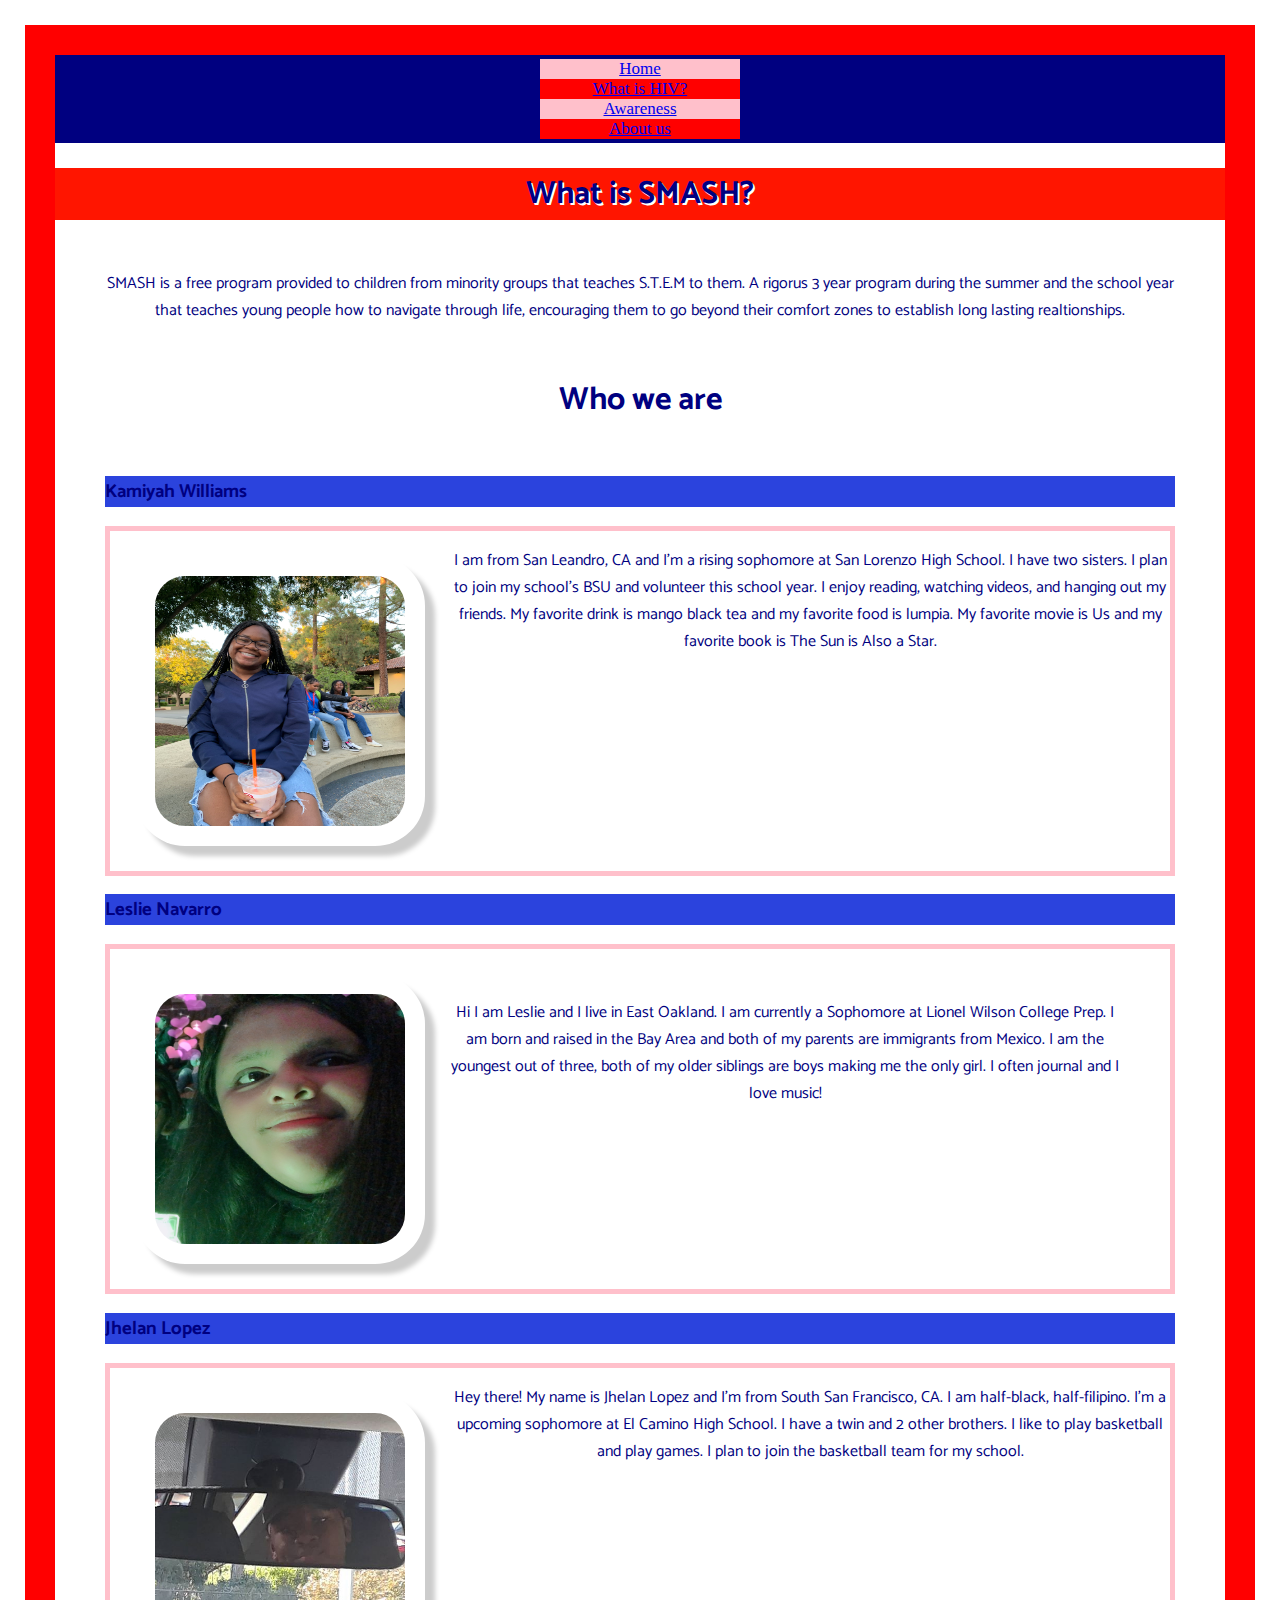
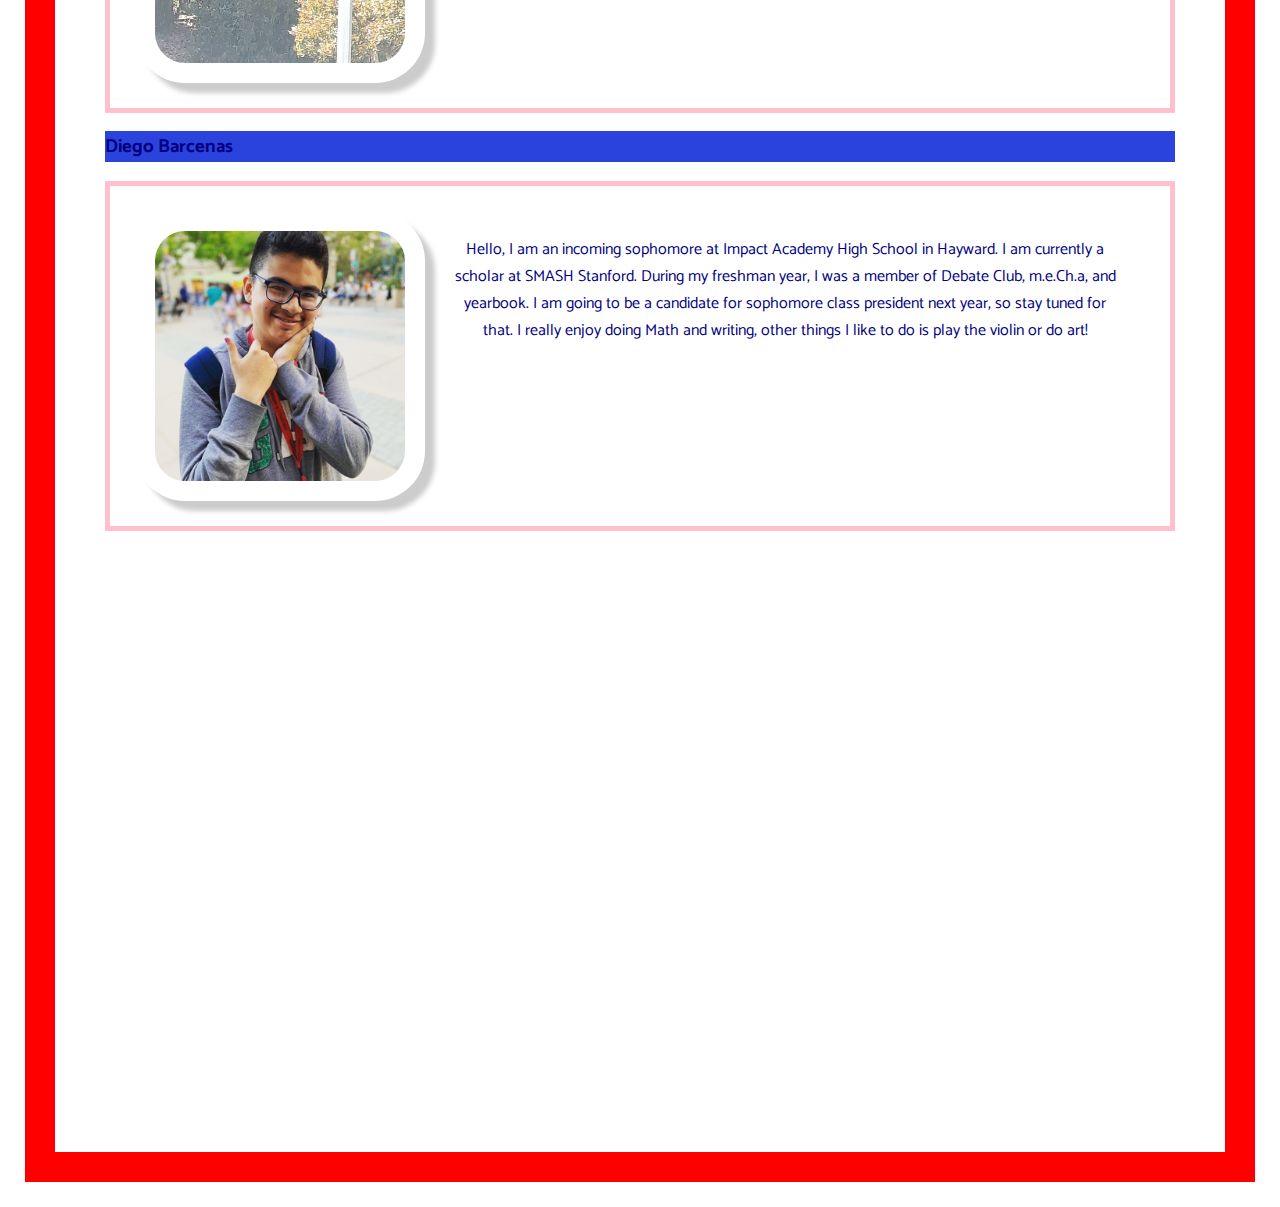
==== about-us.html @ f83a627a "update" ====
<!DOCTYPE html>
<html>
<head>
	<title>
		About Us! </title>
		 <link rel="stylesheet" type="text/css"
	  		  href="./styles/about-us.css">
<div id="hole-page">
		<nav>
			<div id="help1">
			<a href="index.html">Home</a>
		</div>
		<div id="help2">
	   		<a href="whatishiv.html">What is HIV?</a>
	   	</div>
	   	<div id="help3">
	   		<a href="awareness.html">Awareness</a>
</div>
<div id="help4">
	   		<a href="about-us.html">About us</a>
	   	</div>
	   	</nav>
			<link href="https://fonts.googleapis.com/css?family=Catamaran&display=swap" rel="stylesheet">
		<style type="text/css">
			
		</style>

	
</head>
<body>
	<div id="yeah">
		<div id="people">
	<h1>What is SMASH?</h1>
	</div>
	<div id="sohcahtoa">
	<p class="funnybone">SMASH is a free program provided to children from minority groups that teaches S.T.E.M to them. A rigorus 3 year program during the summer and the school year that teaches young people how to navigate through life, encouraging them to go beyond their comfort zones to establish long lasting realtionships.</p>

</div>
	<h1>Who we are</h1>
</div>
<div id="names">
<h3> Kamiyah Williams </h3>
<div id="funnybone">
	<img id="funnyboneimage" src="images/Kamiyah.jpg" alt="Kamiyah" style="width: 250px; height: 250px">
<p class=".funnybone"> I am from San Leandro, CA and I'm a rising sophomore at San Lorenzo High School. I have two sisters. I plan to join my school's BSU and volunteer this school year. I enjoy reading, watching videos, and hanging out my friends. My favorite drink is mango black tea and my favorite food is lumpia. My favorite movie is Us and my favorite book is The Sun is Also a Star.</p>
</div>

	<h3>Leslie Navarro</h3>
	<div id="leslie">
	<img id="leslieimage" src="./images/Leslie.jpg" alt="Leslie" style="width: 250px;height:250px">
	<p class="leslie">Hi I am Leslie and I live in East Oakland. I am currently a Sophomore at Lionel Wilson College Prep. I am born and raised in the Bay Area and both of my parents are immigrants from Mexico. I am the youngest out of three, both of my older siblings are boys making me the only girl. I often journal and I love music!</p>
</div>
		<h3>Jhelan Lopez</h3>
		<div id="ire">
		<img id="ireimage" src="./images/white.jpg" alt="Jhelanl222" style="width: 250px;height:250px">
		
		<p class=".ire">Hey there! My name is Jhelan Lopez and I'm from South San Francisco, CA. I am half-black, half-filipino. I'm a upcoming sophomore at El Camino High School. I have a twin and 2 other brothers. I like to play basketball and play games. I plan to join the basketball team for my school. </p>
	</div>
			<h3>Diego Barcenas</h3>
			<div id="grenade">
				   		<img id ="grenadeimage" src="images/me.png" alt="Diego" style="width: 250px;height:250px" class="center">

			<p class="grenade">Hello, I am an incoming sophomore at Impact Academy High School in Hayward. I am currently a scholar at SMASH Stanford. During my freshman year, I was a member of Debate Club, m.e.Ch.a, and yearbook. I am going to be a candidate for sophomore class president next year, so stay tuned for that. I really enjoy doing Math and writing, other things I like to do is play the violin or do art!</p>
		</div>
		</div>
		<iframe class="brandon" src="https://docs.google.com/forms/d/e/1FAIpQLSdzxBAdMBopvgsOnb1ACAynb74F0HXCpAOvaCiNZSxw1uJT6w/viewform?embedded=true" width="640" height="567" frameborder="0" marginheight="0" marginwidth="0">Loading…</iframe>
	</div>

</body>
</html>
---- styles/about-us.css ----
h1 {
				color: navy;
				text-align: center;
				margin: 25px;
			}
			body {
				margin:25px;
			}
			#yeah {
text-align: center;
font-family: 'Catamaran', sans-serif;
}
#names {
	margin: 50px;
	font-family: 'Catamaran', sans-serif;
}

h3 {	
background: rgb(43,67,221);
font-family: 'Catamaran', sans-serif;
}
p {
	font-family: 'Catamaran', sans-serif;
	background: white;
	text-align: center;
}
.center {
	  display: block;
  margin-left: auto;
  margin-right: auto;
  width: 50%;

}
#grenade {
text-align: center;
}

#people{
	background:rgb(255, 21, 0);
}

body {
	background:;
	color: navy;
}

#sohcahtoa {

}

img{
  border-radius: 50px;
  background-position: left top;
  background-repeat: repeat;
  padding: 20px; 
  width: 200px;
  height: 150px;
  box-shadow: 1px 1px 1px #ccc;
  -moz-box-shadow: 10px 10px 5px #ccc;
			-webkit-box-shadow: 10px 10px 5px #ccc;
			-khtml-box-shadow: 10px 10px 5px #ccc;  
		}


#help1 {
  margin: 0;
  padding: 0;
  width: 200px;
  background-color:pink;
  margin-left:auto; 
  margin-right:auto;
  text-align: center;
}
#help2 {
  margin: 0;
  padding: 0;
  width: 200px;
  background-color:red;
    margin-left:auto; 
  margin-right:auto;
   text-align: center;
}
#help3 {
  margin: 0;
  padding: 0;
  width: 200px;
  background-color:pink;
    margin-left:auto; 
  margin-right:auto;
   text-align: center;
}
#help4 {
  margin: 0;
  padding: 0;
  width: 200px;
  background-color:red;
    margin-left:auto; 
  margin-right:auto;
   text-align: center;

}

nav {
     background-color: #333;
  overflow: hidden;
  float: middle;
  color: pink;
  text-align: center;
  padding: 4px 4px;
  text-decoration: none;
  font-size: 17px;
  background-color: pink;
  color: black;
  background-color: navy;
  color: white;
    
}

#grenade {
	overflow: auto;
	border: solid 5px pink;
	background: white;
}
#funnybone {
	overflow: auto;
	border: solid 5px pink;
	background:white;
}
#leslie {
	overflow:auto;
	border: solid 5px pink;
	background: white;
 } 
 
 #ire {
 	overflow: auto;
 	border: solid 5px pink;	
 	background: white;
 }
 .leslie {
 	margin:25px;
 	padding: 25px;
 }

.funnybone {
	margin:25px;
	padding:25px;
}

.grenade {
	margin:25px;
	padding: 25px;


}
.ire {
	margin: 25px;
	padding: 25px;
}
#grenadeimage {
	float: left;
	margin: 25px;
	width: 25px;
}

#leslieimage {
	float: left;
	margin:25px;
	width:25px;


}
#funnyboneimage {
	float: left;
	margin:25px;
	width: 25px
}
#ireimage {
	float: left;
	margin: 25px;
	width: 25px;
}

#hole-page {
overflow: auto;
border: solid red 30px;
background: white;
}

h1 {
text-shadow: 2px 2px white;
}
@media screen and (max-width: 600px) {
  .topnav a {
    float: none;
    width: 100%;
  }
}

.brandon {
  float: center;
  margin: left;
  margin: right;
}
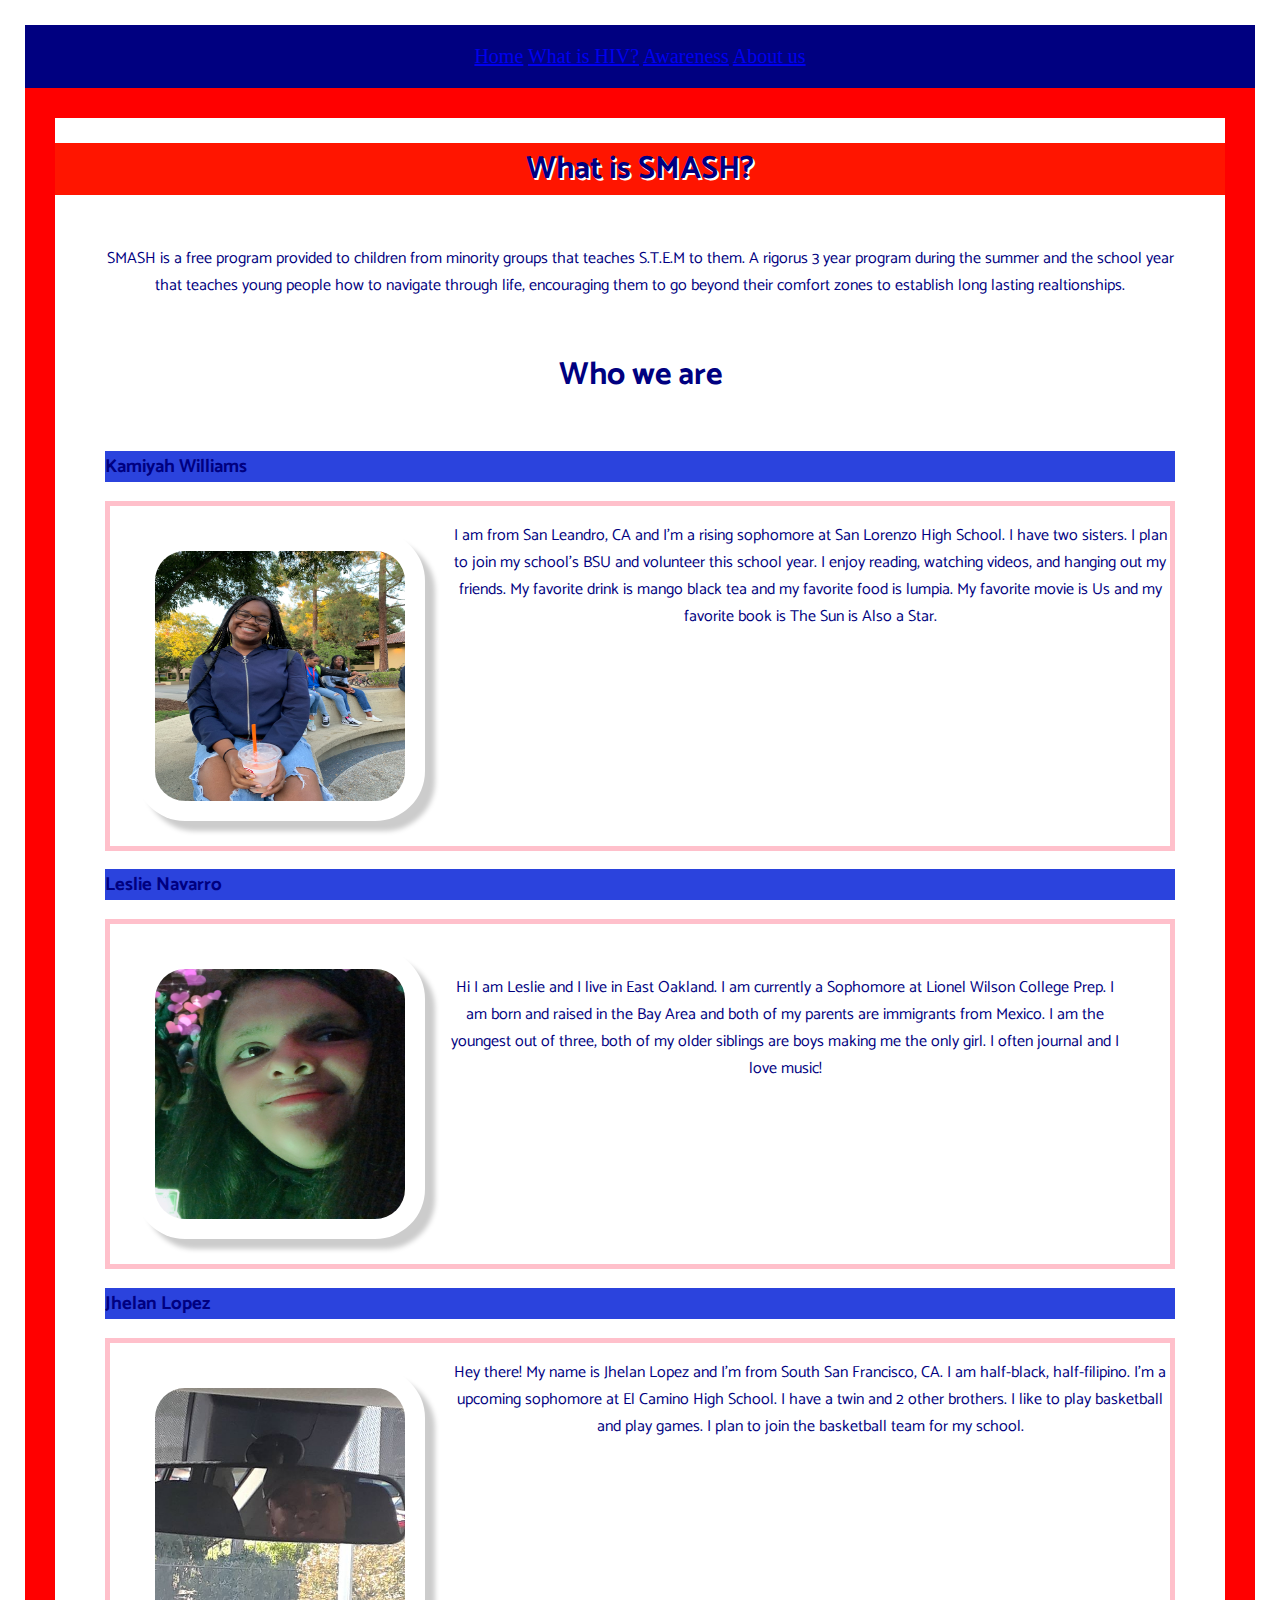
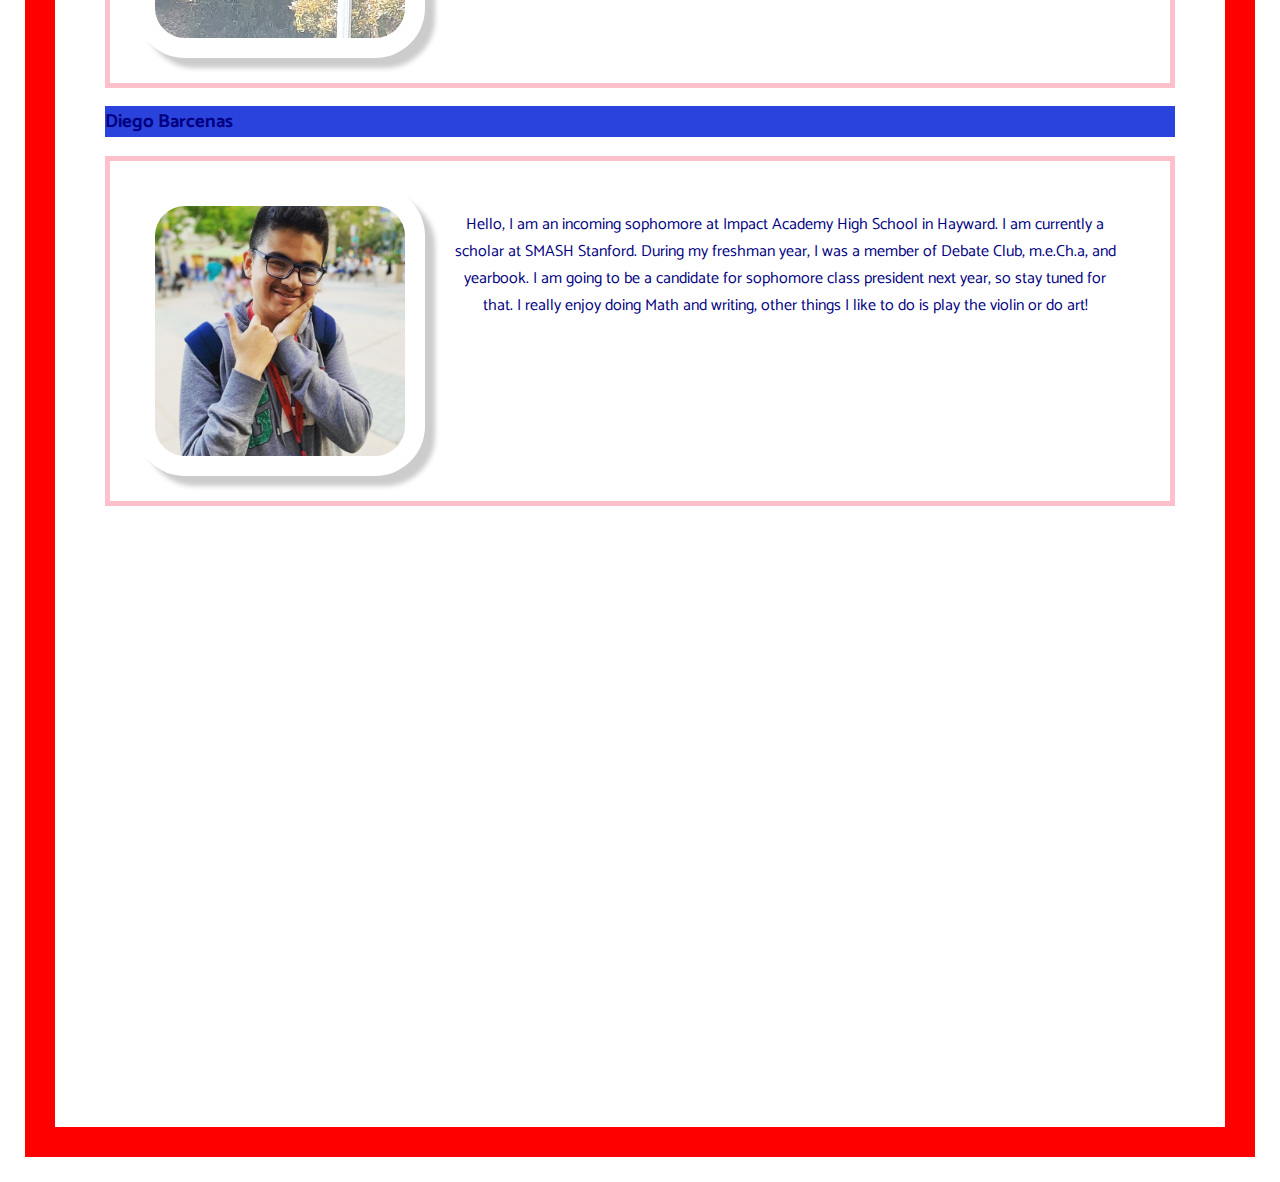
==== commit 6f685613: "hi" ====
--- a/about-us.html
+++ b/about-us.html
@@ -5,28 +5,25 @@
 		About Us! </title>
 		 <link rel="stylesheet" type="text/css"
 	  		  href="./styles/about-us.css">
-<div id="hole-page">
+
 		<nav>
-			<div id="help1">
+			
 			<a href="index.html">Home</a>
-		</div>
-		<div id="help2">
+	
+		
 	   		<a href="whatishiv.html">What is HIV?</a>
-	   	</div>
-	   	<div id="help3">
+	   	
+	   
 	   		<a href="awareness.html">Awareness</a>
-</div>
-<div id="help4">
+
 	   		<a href="about-us.html">About us</a>
-	   	</div>
+	   	
 	   	</nav>
 			<link href="https://fonts.googleapis.com/css?family=Catamaran&display=swap" rel="stylesheet">
-		<style type="text/css">
-			
-		</style>
 
 	
 </head>
+<div id="hole-page">
 <body>
 	<div id="yeah">
 		<div id="people">
--- a/styles/about-us.css
+++ b/styles/about-us.css
@@ -190,16 +190,84 @@
 h1 {
 text-shadow: 2px 2px white;
 }
-@media screen and (max-width: 600px) {
-  .topnav a {
-    float: none;
-    width: 100%;
-  }
-}
 
 .brandon {
   float: center;
   margin: left;
   margin: right;
 }
-
+@media only screen and 
+(max-width:600px) {
+  #img-float {
+    float: left;
+    margin: 30px;
+    width:300px;
+  }
+  nav {
+  text-align: center;
+  padding: 10px 10px;
+  text-decoration: none;
+  font-size: 40px;
+  }
+
+#div-float {
+overflow: auto;
+
+ overflow: hidden;
+  float: middle;
+  text-align: center;
+  padding: 5px 5px;
+  text-decoration: none;
+  font-size: 20px;
+}
+}
+
+
+/*Mobile rule portrait mode*/
+@media only screen
+and (max-width: 320px) {
+
+body {
+margin: 30px;
+ 
+}
+nav {
+  overflow: hidden;
+  float: middle;
+  text-align: center;
+  padding: 5px 5px;
+  text-decoration: none;
+  font-size: 20px;
+ 
+}
+
+}
+/*Mobile in lanscape mode*/
+@media only screen
+and (min-width: 321px)
+and (max-width: 480px) {
+
+}
+/*Tablets*/
+@media only screen
+and (min-width: 768px)
+and (max-width: 1024px){
+nav {
+  text-align: center;
+  padding: 30px 30px;
+  text-decoration: none;
+  font-size: 30px;
+}
+}
+/*Desktops and latop computers*/
+@media only screen
+and (min-width: 1224px){
+  nav {
+ text-align: center;
+  padding: 20px 20px;
+  text-decoration: none;
+  font-size: 20px;
+}
+}
+
+
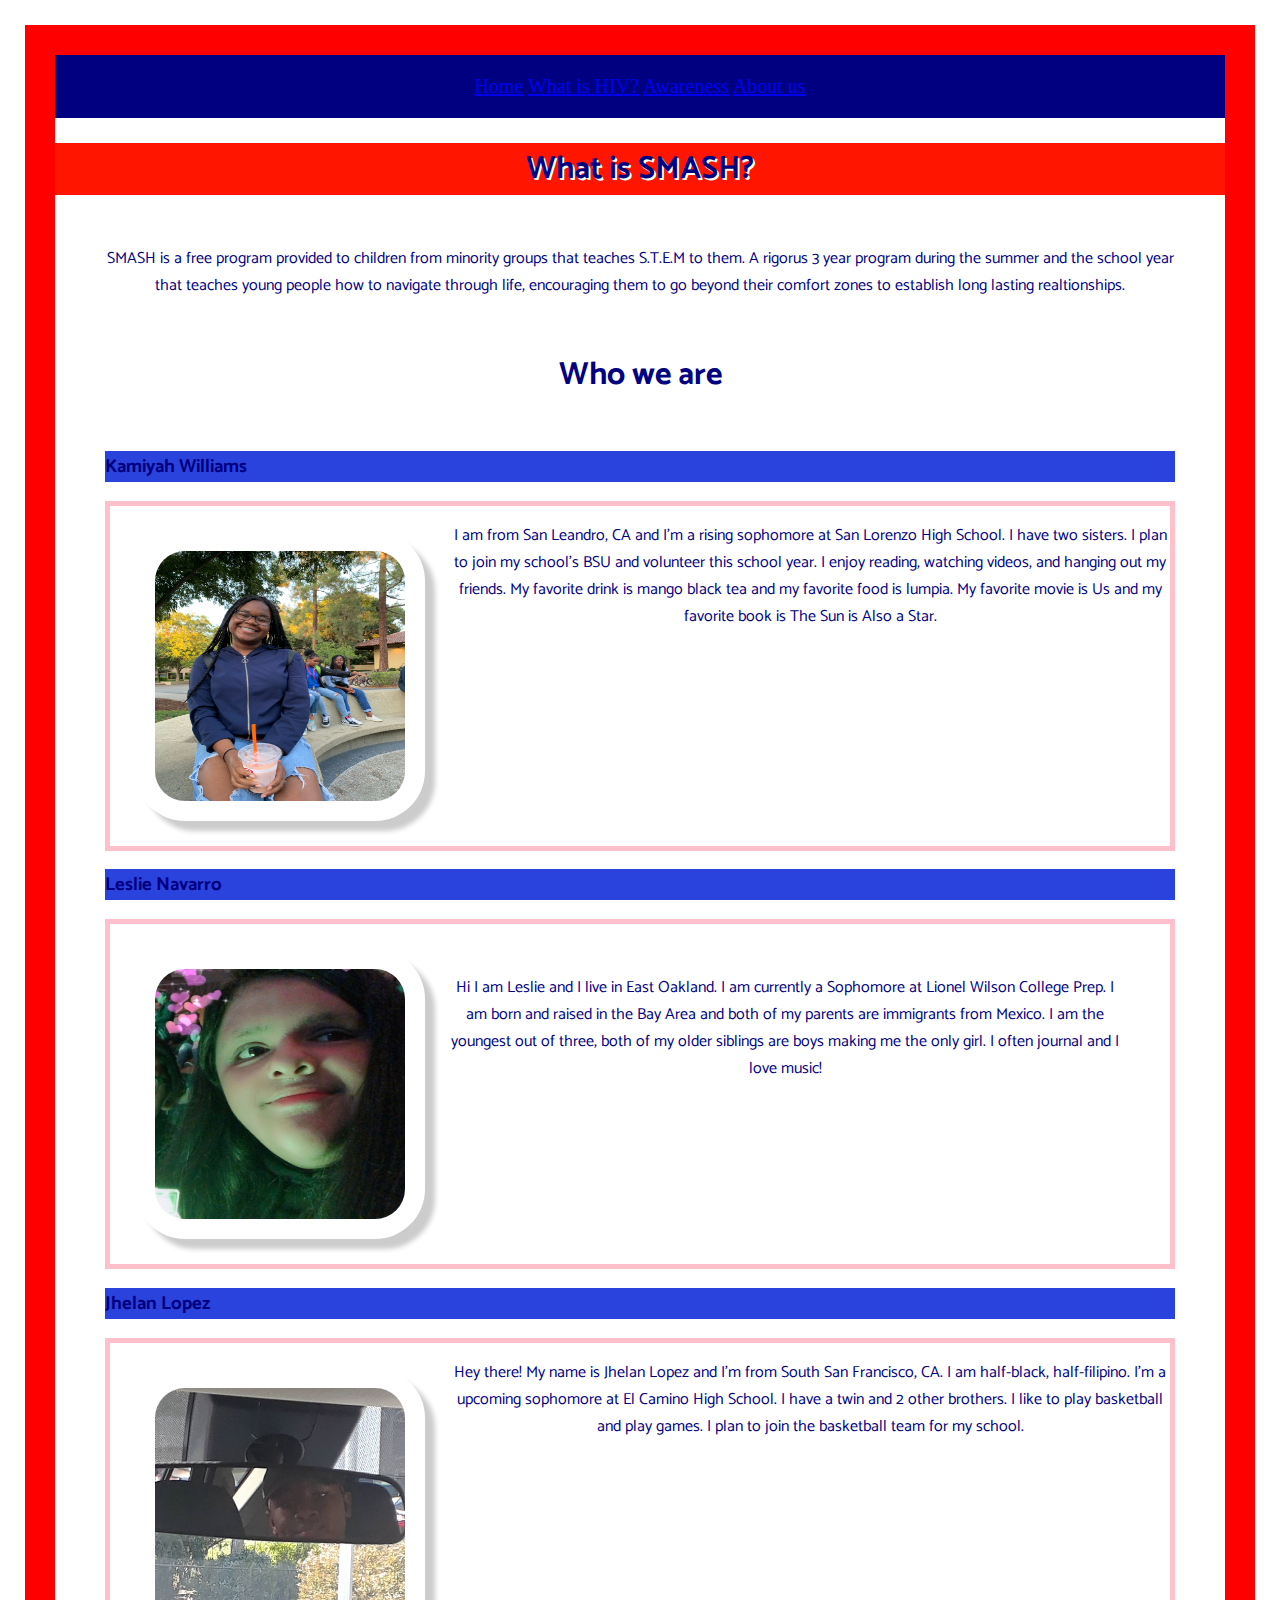
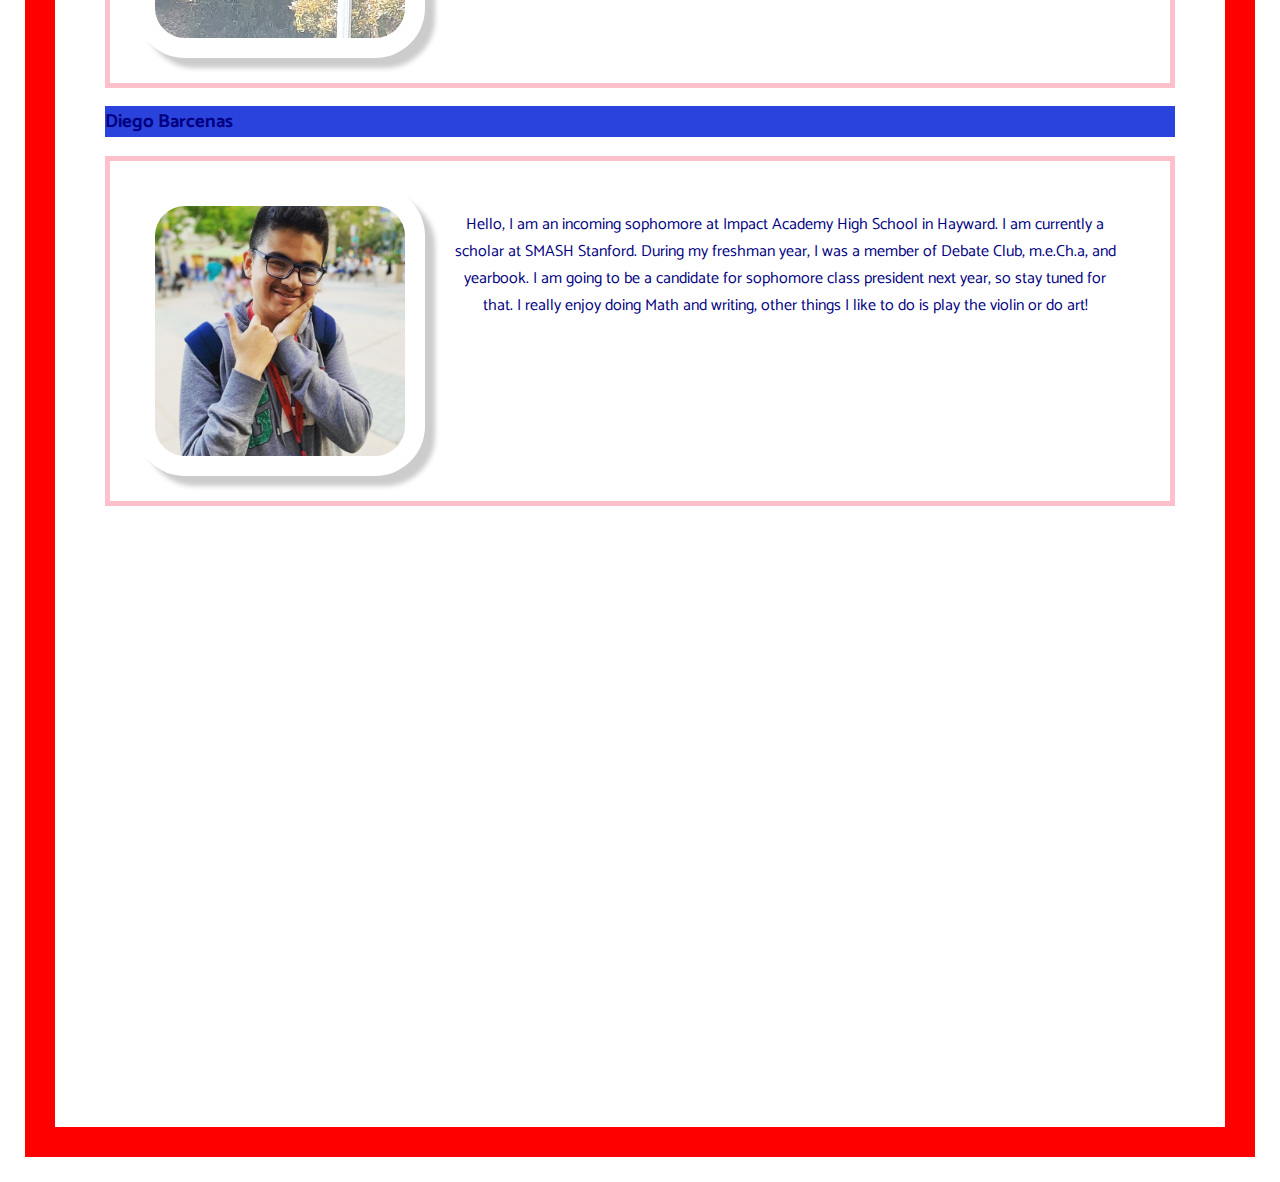
==== commit 39cd2a2e: "hi" ====
--- a/about-us.html
+++ b/about-us.html
@@ -6,7 +6,13 @@
 		 <link rel="stylesheet" type="text/css"
 	  		  href="./styles/about-us.css">
 
-		<nav>
+		
+			<link href="https://fonts.googleapis.com/css?family=Catamaran&display=swap" rel="stylesheet">
+
+	
+</head>
+<div id="hole-page">
+	<nav>
 			
 			<a href="index.html">Home</a>
 	
@@ -19,11 +25,6 @@
 	   		<a href="about-us.html">About us</a>
 	   	
 	   	</nav>
-			<link href="https://fonts.googleapis.com/css?family=Catamaran&display=swap" rel="stylesheet">
-
-	
-</head>
-<div id="hole-page">
 <body>
 	<div id="yeah">
 		<div id="people">
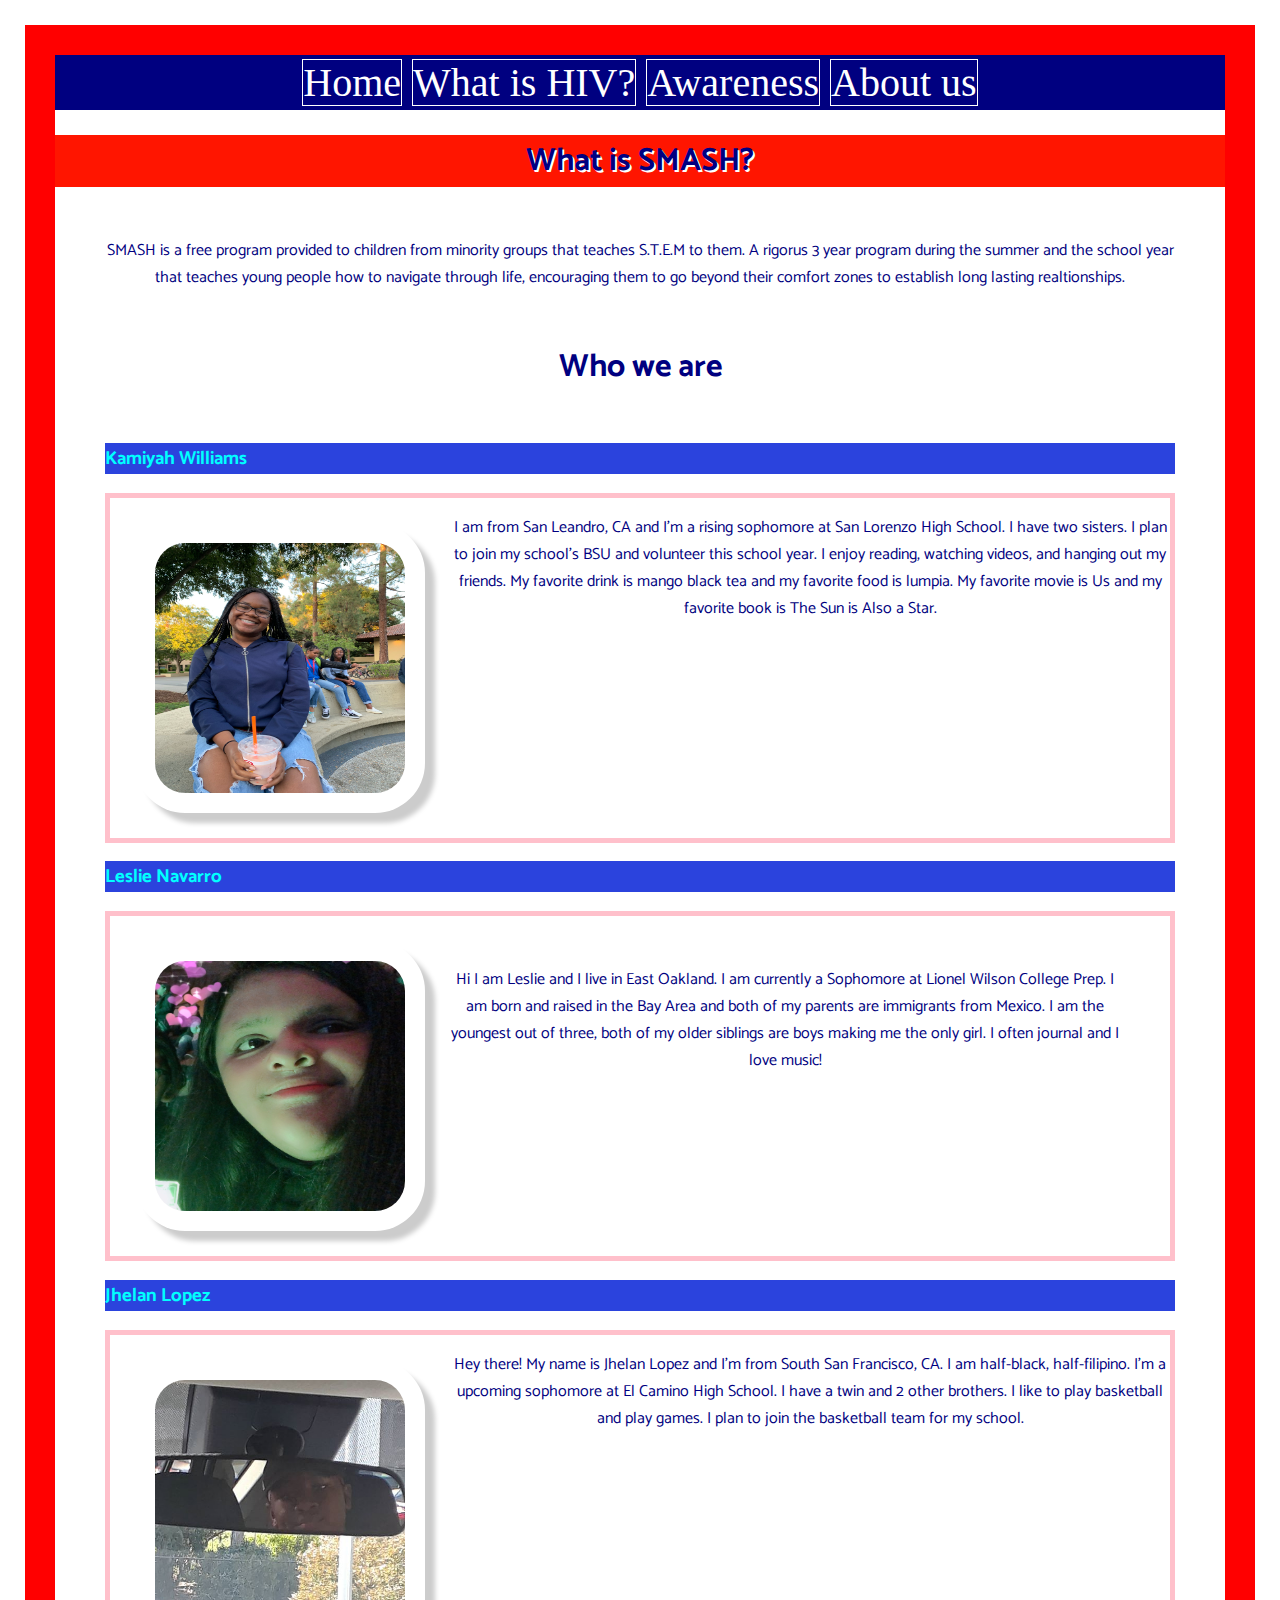
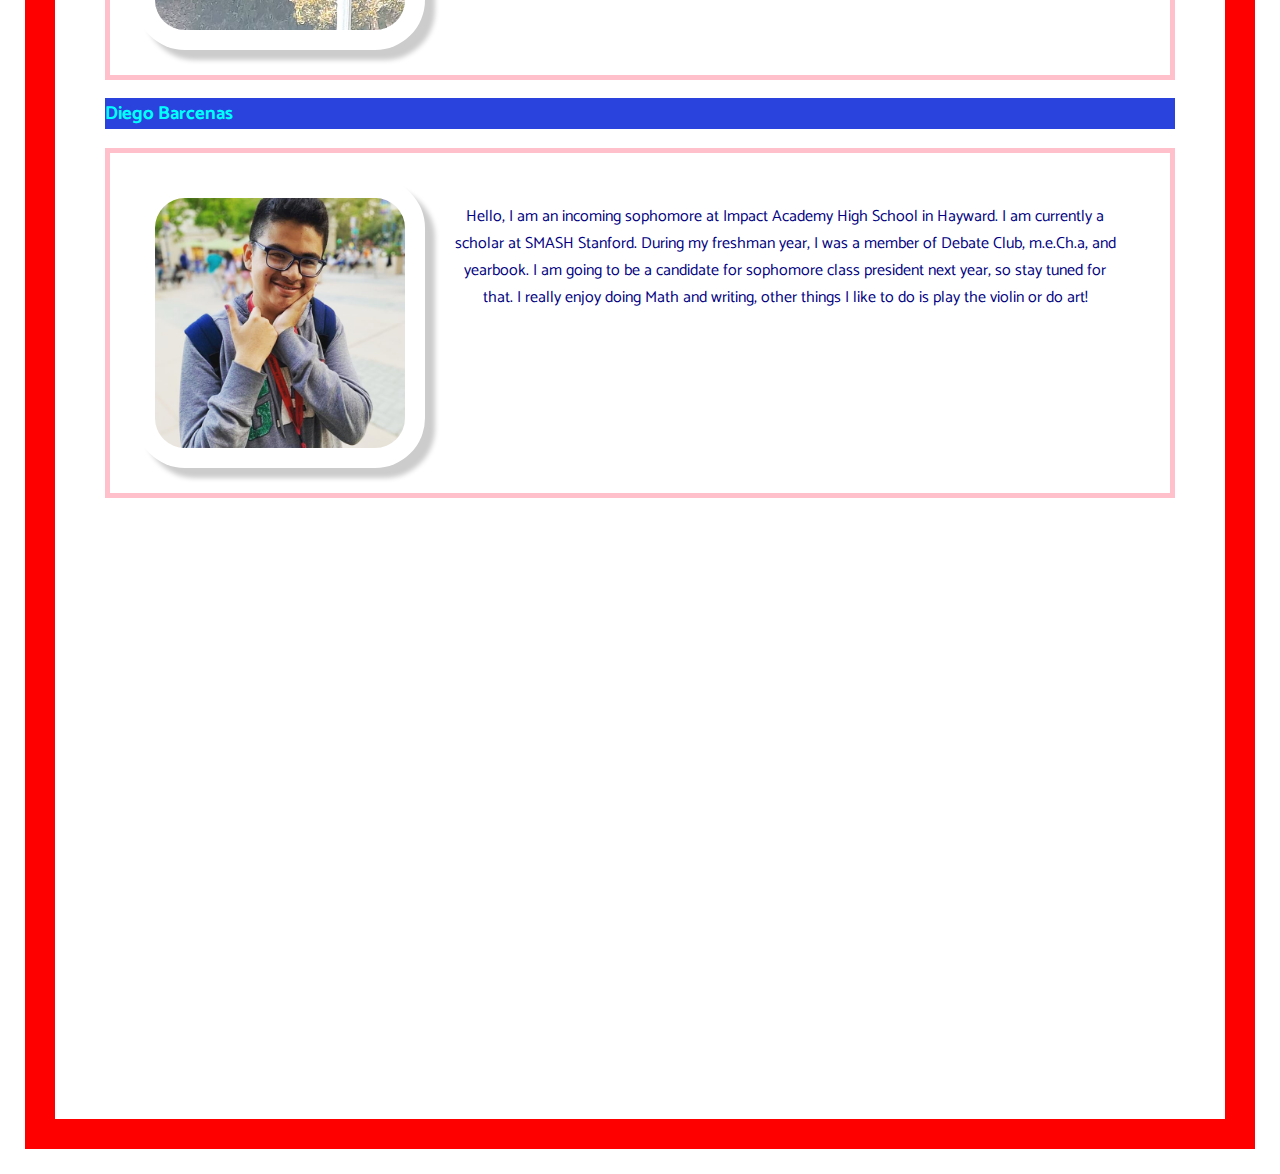
==== commit 30e53ca5: "major update" ====
--- a/about-us.html
+++ b/about-us.html
@@ -5,6 +5,8 @@
 		About Us! </title>
 		 <link rel="stylesheet" type="text/css"
 	  		  href="./styles/about-us.css">
+	  		  <link rel="stylesheet" type="text/css"
+	  		  href="./styles/media.css">
 
 		
 			<link href="https://fonts.googleapis.com/css?family=Catamaran&display=swap" rel="stylesheet">
--- a/styles/about-us.css
+++ b/styles/about-us.css
@@ -18,6 +18,7 @@
 h3 {	
 background: rgb(43,67,221);
 font-family: 'Catamaran', sans-serif;
+color: cyan;
 }
 p {
 	font-family: 'Catamaran', sans-serif;
@@ -205,7 +206,7 @@
   }
   nav {
   text-align: center;
-  padding: 10px 10px;
+  padding: 5px 5px;
   text-decoration: none;
   font-size: 40px;
   }
@@ -226,21 +227,25 @@
 /*Mobile rule portrait mode*/
 @media only screen
 and (max-width: 320px) {
-
+nav {
+     background-color: #333;
+  overflow: hidden;
+  float: middle;
+  color: pink;
+  text-align: center;
+  padding: 5px 5px;
+  text-decoration: none;
+  font-size: 50px;
+  background-color: pink;
+  color: black;
+  background-color: navy;
+  color: white;
+    
+}
 body {
 margin: 30px;
  
 }
-nav {
-  overflow: hidden;
-  float: middle;
-  text-align: center;
-  padding: 5px 5px;
-  text-decoration: none;
-  font-size: 20px;
- 
-}
-
 }
 /*Mobile in lanscape mode*/
 @media only screen
@@ -253,11 +258,21 @@
 and (min-width: 768px)
 and (max-width: 1024px){
 nav {
-  text-align: center;
-  padding: 30px 30px;
-  text-decoration: none;
-  font-size: 30px;
-}
+     background-color: #333;
+  overflow: hidden;
+  float: middle;
+  color: pink;
+  text-align: center;
+  padding: 4px 4px;
+  text-decoration: none;
+  font-size: 50px;
+  background-color: pink;
+  color: black;
+  background-color: navy;
+  color: white;
+    
+}
+
 }
 /*Desktops and latop computers*/
 @media only screen
@@ -270,4 +285,38 @@
 }
 }
 
-
+a:hover {
+  background-color: purple;
+  color: white;
+  padding: 20px;
+  border: white 5px solid;
+}
+
+  a {
+    background: navy;
+ text-decoration: none;
+    color: white;
+    border: white 1px solid;
+  }
+
+  
+@media only screen
+and (min-width: 600px) {
+nav {
+     background-color: #333;
+  overflow: hidden;
+  float: middle;
+  color: pink;
+  text-align: center;
+  padding: 4px 4px;
+  text-decoration: none;
+  font-size: 40px;
+  background-color: pink;
+  color: black;
+  background-color: navy;
+  color: white;
+    
+}
+}
+
+
--- a/styles/media.css
+++ b/styles/media.css
@@ -0,0 +1,94 @@
+/*Mobile rule portrait mode*/
+@media only screen
+and (max-width: 320px) {
+nav {
+     background-color: #333;
+  overflow: hidden;
+  float: middle;
+  color: pink;
+  text-align: center;
+  padding: 5px 5px;
+  text-decoration: none;
+  font-size: 50px;
+  background-color: pink;
+  color: black;
+  background-color: navy;
+  color: white;
+    
+}
+body {
+margin: 30px;
+ 
+}
+}
+/*Mobile in lanscape mode*/
+@media only screen
+and (min-width: 321px)
+and (max-width: 480px) {
+
+}
+/*Tablets*/
+@media only screen
+and (min-width: 768px)
+and (max-width: 1024px){
+nav {
+     background-color: #333;
+  overflow: hidden;
+  float: middle;
+  color: pink;
+  text-align: center;
+  padding: 4px 4px;
+  text-decoration: none;
+  font-size: 50px;
+  background-color: pink;
+  color: black;
+  background-color: navy;
+  color: white;
+    
+}
+
+}
+/*Desktops and latop computers*/
+@media only screen
+and (min-width: 1224px){
+  nav {
+ text-align: center;
+  padding: 20px 20px;
+  text-decoration: none;
+  font-size: 20px;
+}
+}
+
+a:hover {
+  background-color: purple;
+  color: white;
+  padding: 20px;
+  border: white 5px solid;
+}
+
+  a {
+    background: navy;
+ text-decoration: none;
+    color: white;
+    border: white 1px solid;
+  }
+
+  
+@media only screen
+and (min-width: 600px) {
+nav {
+     background-color: #333;
+  overflow: hidden;
+  float: middle;
+  color: pink;
+  text-align: center;
+  padding: 4px 4px;
+  text-decoration: none;
+  font-size: 40px;
+  background-color: pink;
+  color: black;
+  background-color: navy;
+  color: white;
+    
+}
+}
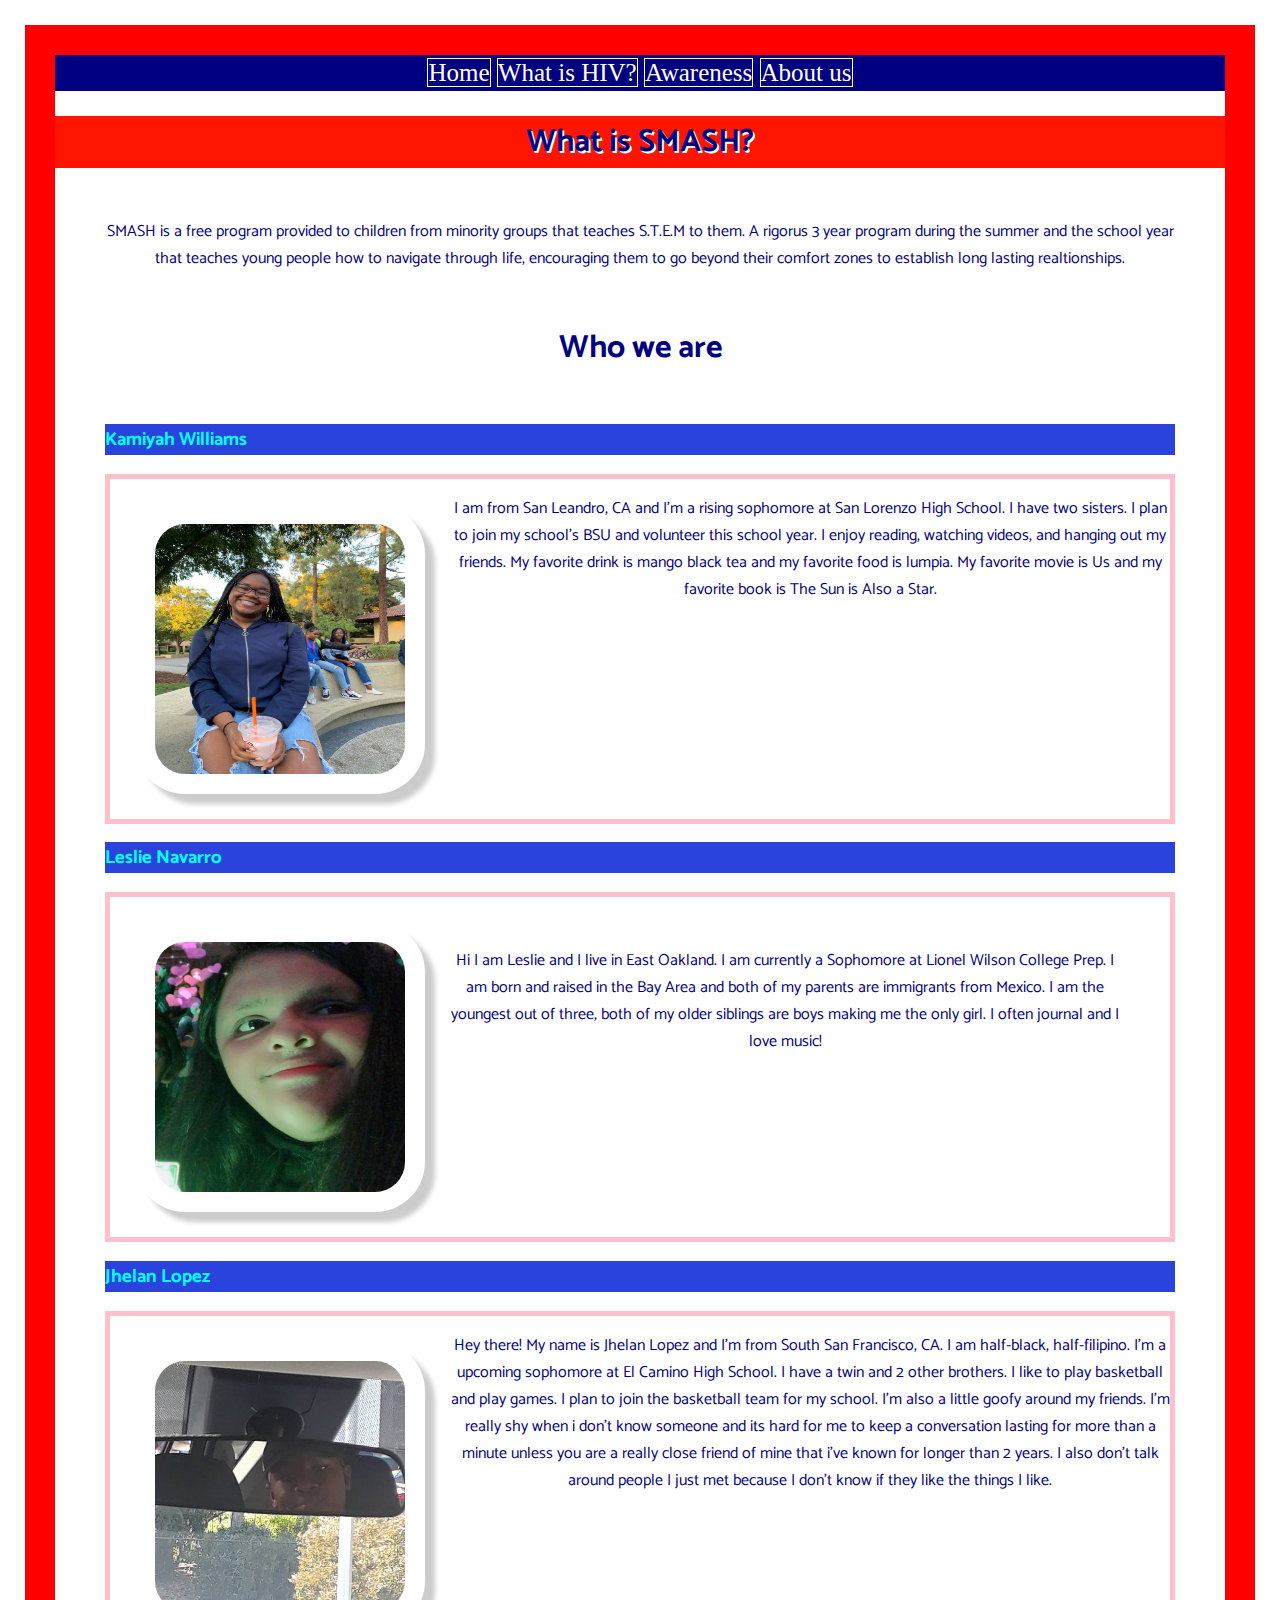
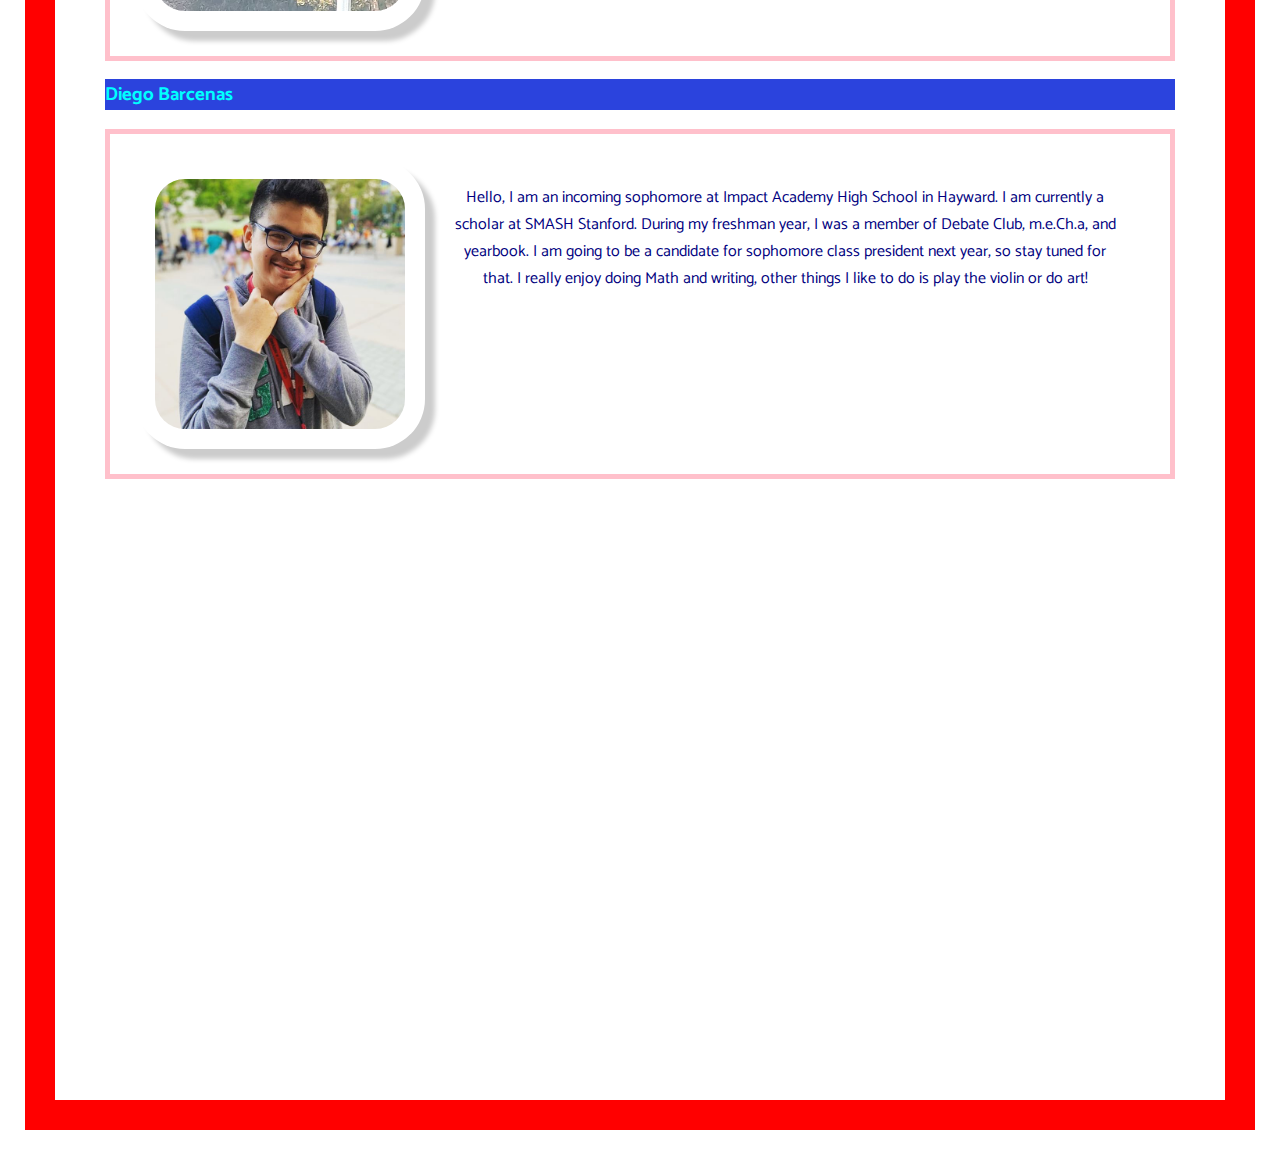
==== commit dd667e8c: "Update about-us.html" ====
--- a/about-us.html
+++ b/about-us.html
@@ -52,9 +52,9 @@
 </div>
 		<h3>Jhelan Lopez</h3>
 		<div id="ire">
-		<img id="ireimage" src="./images/white.jpg" alt="Jhelanl222" style="width: 250px;height:250px">
+		<img id="ireimage" src="./images/white.jpg" alt="Jhelanl2222" style="width: 250px;height:250px">
 		
-		<p class=".ire">Hey there! My name is Jhelan Lopez and I'm from South San Francisco, CA. I am half-black, half-filipino. I'm a upcoming sophomore at El Camino High School. I have a twin and 2 other brothers. I like to play basketball and play games. I plan to join the basketball team for my school. </p>
+		<p class=".ire">Hey there! My name is Jhelan Lopez and I'm from South San Francisco, CA. I am half-black, half-filipino. I'm a upcoming sophomore at El Camino High School. I have a twin and 2 other brothers. I like to play basketball and play games. I plan to join the basketball team for my school. I'm also a little goofy around my friends. I'm really shy when i don't know someone and its hard for me to keep a conversation lasting for more than a minute unless you are a really close friend of mine that i've known for longer than 2 years. I also don't talk around people I just met because I don't know if they like the things I like.  </p>
 	</div>
 			<h3>Diego Barcenas</h3>
 			<div id="grenade">
--- a/styles/about-us.css
+++ b/styles/about-us.css
@@ -109,7 +109,7 @@
   text-align: center;
   padding: 4px 4px;
   text-decoration: none;
-  font-size: 17px;
+  font-size: 10px;
   background-color: pink;
   color: black;
   background-color: navy;
@@ -197,126 +197,5 @@
   margin: left;
   margin: right;
 }
-@media only screen and 
-(max-width:600px) {
-  #img-float {
-    float: left;
-    margin: 30px;
-    width:300px;
-  }
-  nav {
-  text-align: center;
-  padding: 5px 5px;
-  text-decoration: none;
-  font-size: 40px;
-  }
-
-#div-float {
-overflow: auto;
-
- overflow: hidden;
-  float: middle;
-  text-align: center;
-  padding: 5px 5px;
-  text-decoration: none;
-  font-size: 20px;
-}
-}
-
-
-/*Mobile rule portrait mode*/
-@media only screen
-and (max-width: 320px) {
-nav {
-     background-color: #333;
-  overflow: hidden;
-  float: middle;
-  color: pink;
-  text-align: center;
-  padding: 5px 5px;
-  text-decoration: none;
-  font-size: 50px;
-  background-color: pink;
-  color: black;
-  background-color: navy;
-  color: white;
-    
-}
-body {
-margin: 30px;
- 
-}
-}
-/*Mobile in lanscape mode*/
-@media only screen
-and (min-width: 321px)
-and (max-width: 480px) {
-
-}
-/*Tablets*/
-@media only screen
-and (min-width: 768px)
-and (max-width: 1024px){
-nav {
-     background-color: #333;
-  overflow: hidden;
-  float: middle;
-  color: pink;
-  text-align: center;
-  padding: 4px 4px;
-  text-decoration: none;
-  font-size: 50px;
-  background-color: pink;
-  color: black;
-  background-color: navy;
-  color: white;
-    
-}
-
-}
-/*Desktops and latop computers*/
-@media only screen
-and (min-width: 1224px){
-  nav {
- text-align: center;
-  padding: 20px 20px;
-  text-decoration: none;
-  font-size: 20px;
-}
-}
-
-a:hover {
-  background-color: purple;
-  color: white;
-  padding: 20px;
-  border: white 5px solid;
-}
-
-  a {
-    background: navy;
- text-decoration: none;
-    color: white;
-    border: white 1px solid;
-  }
-
-  
-@media only screen
-and (min-width: 600px) {
-nav {
-     background-color: #333;
-  overflow: hidden;
-  float: middle;
-  color: pink;
-  text-align: center;
-  padding: 4px 4px;
-  text-decoration: none;
-  font-size: 40px;
-  background-color: pink;
-  color: black;
-  background-color: navy;
-  color: white;
-    
-}
-}
-
-
+
+
--- a/styles/media.css
+++ b/styles/media.css
@@ -9,7 +9,7 @@
   text-align: center;
   padding: 5px 5px;
   text-decoration: none;
-  font-size: 50px;
+  font-size: 100px;
   background-color: pink;
   color: black;
   background-color: navy;
@@ -19,6 +19,10 @@
 body {
 margin: 30px;
  
+}
+.infographic {
+  width: 300
+  height 500
 }
 }
 /*Mobile in lanscape mode*/
@@ -39,7 +43,7 @@
   text-align: center;
   padding: 4px 4px;
   text-decoration: none;
-  font-size: 50px;
+  font-size: 20px;
   background-color: pink;
   color: black;
   background-color: navy;
@@ -55,14 +59,14 @@
  text-align: center;
   padding: 20px 20px;
   text-decoration: none;
-  font-size: 20px;
+  font-size: 10px;
 }
 }
 
 a:hover {
   background-color: purple;
   color: white;
-  padding: 20px;
+  padding: 1px;
   border: white 5px solid;
 }
 
@@ -75,7 +79,7 @@
 
   
 @media only screen
-and (min-width: 600px) {
+and (min-width: 813px) {
 nav {
      background-color: #333;
   overflow: hidden;
@@ -84,11 +88,29 @@
   text-align: center;
   padding: 4px 4px;
   text-decoration: none;
-  font-size: 40px;
+  font-size: 25px;
   background-color: pink;
   color: black;
   background-color: navy;
   color: white;
+  }
+  
+    
+@media only screen
+and (max-width: 812px) {
+nav {
+     background-color: #333;
+  overflow: hidden;
+  float: middle;
+  color: pink;
+  text-align: center;
+  padding: 4px 4px;
+  text-decoration: none;
+  font-size: 30px;
+  background-color: pink;
+  color: black;
+  background-color: pik;
+  color: white;
     
 }
 }
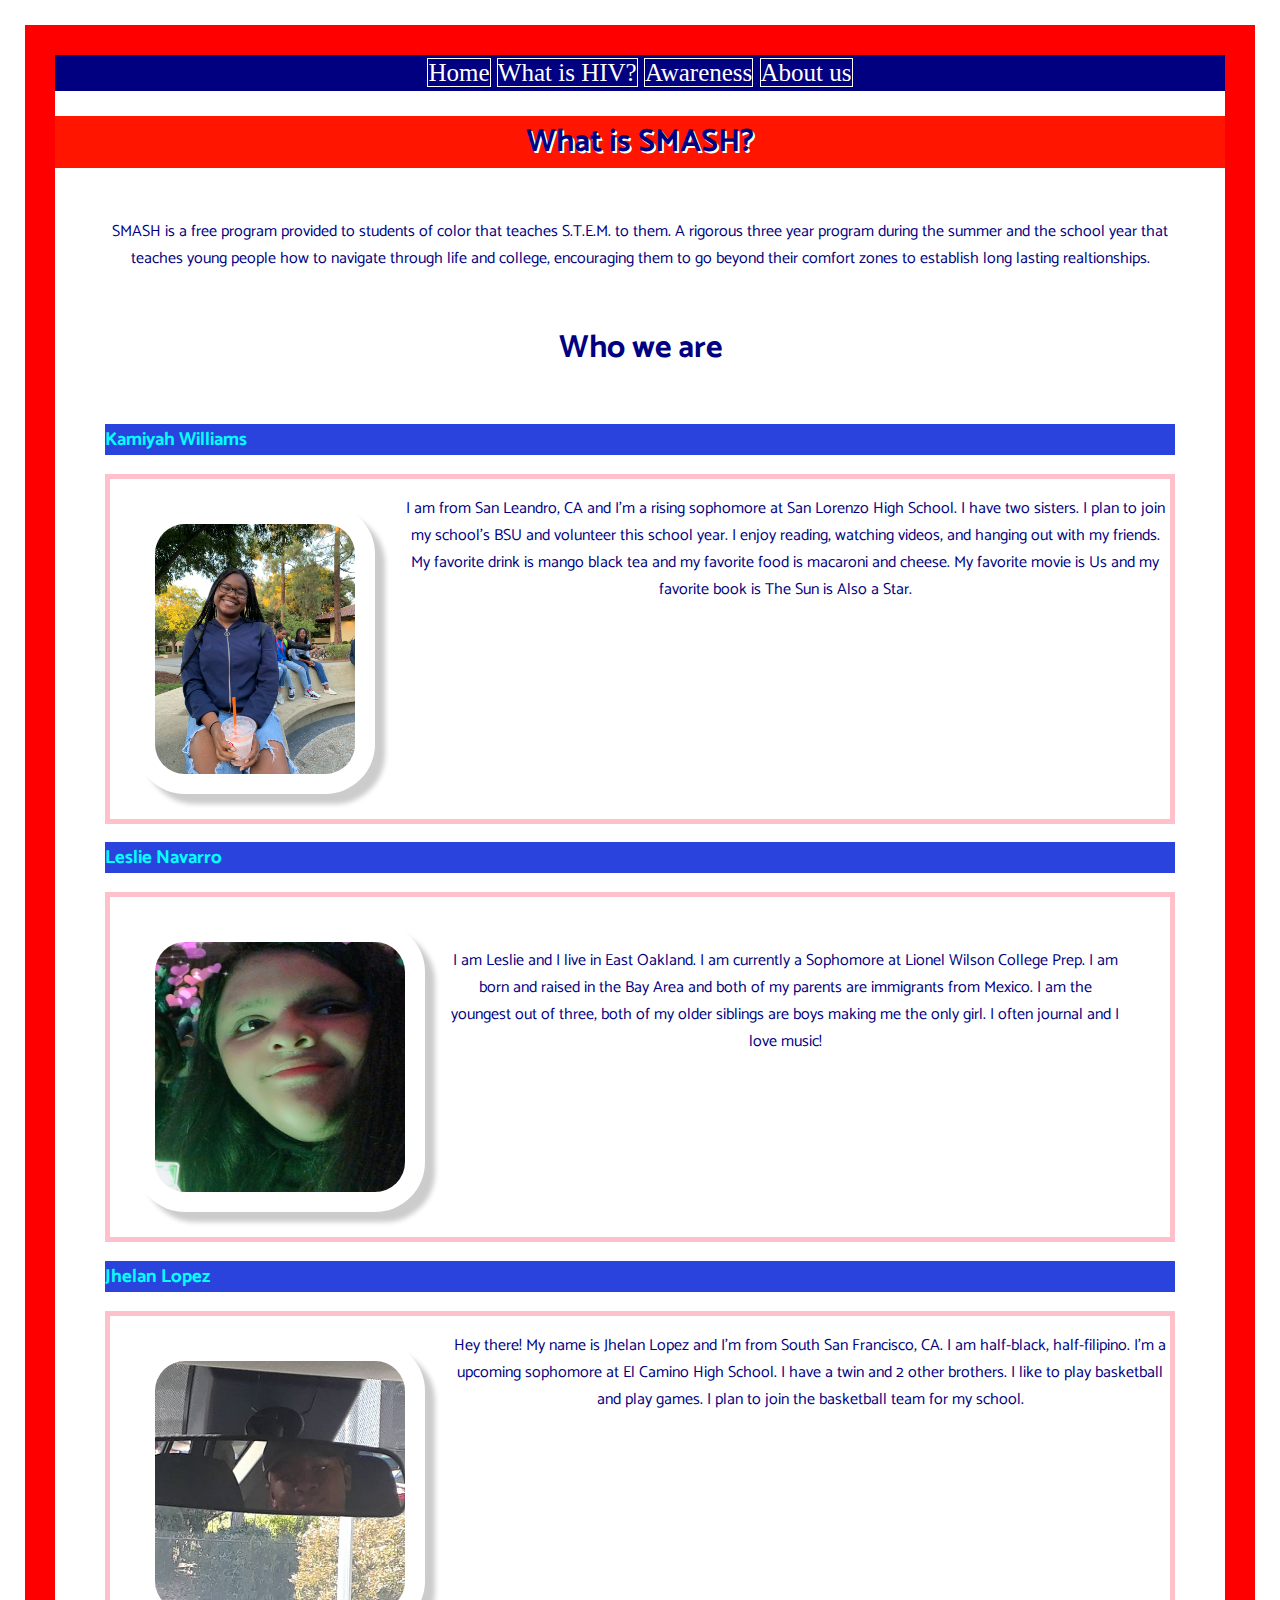
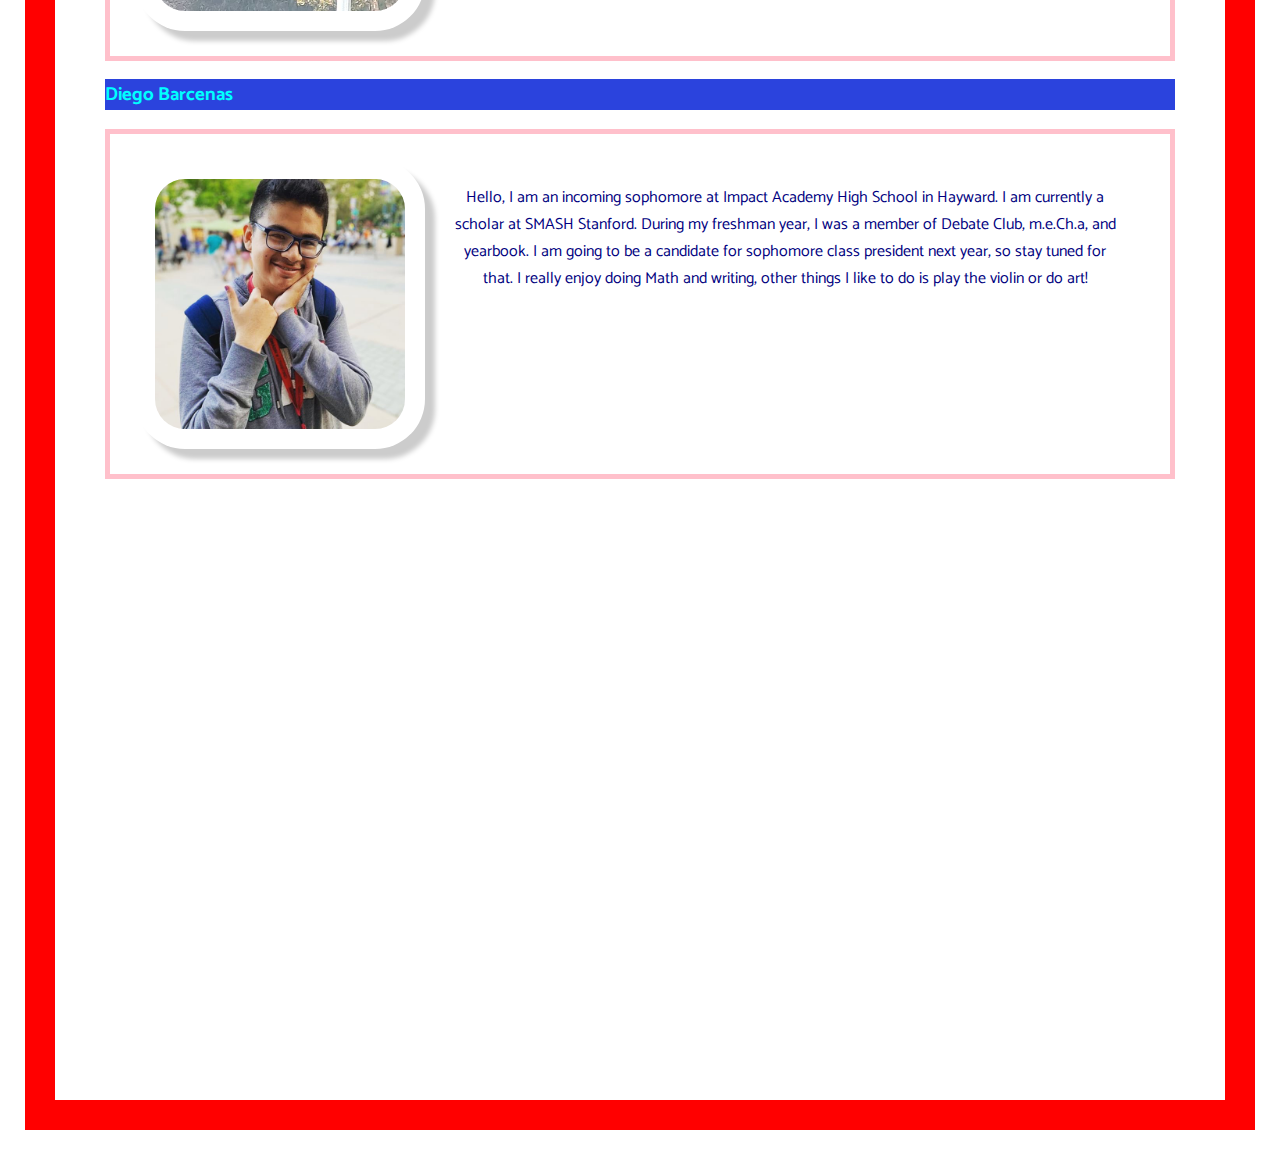
==== commit d7c27a2c: "ur mom" ====
--- a/about-us.html
+++ b/about-us.html
@@ -33,7 +33,7 @@
 	<h1>What is SMASH?</h1>
 	</div>
 	<div id="sohcahtoa">
-	<p class="funnybone">SMASH is a free program provided to children from minority groups that teaches S.T.E.M to them. A rigorus 3 year program during the summer and the school year that teaches young people how to navigate through life, encouraging them to go beyond their comfort zones to establish long lasting realtionships.</p>
+	<p class="funnybone">SMASH is a free program provided to students of color that teaches S.T.E.M. to them. A rigorous three year program during the summer and the school year that teaches young people how to navigate through life and college, encouraging them to go beyond their comfort zones to establish long lasting realtionships.</p>
 
 </div>
 	<h1>Who we are</h1>
@@ -41,20 +41,20 @@
 <div id="names">
 <h3> Kamiyah Williams </h3>
 <div id="funnybone">
-	<img id="funnyboneimage" src="images/Kamiyah.jpg" alt="Kamiyah" style="width: 250px; height: 250px">
-<p class=".funnybone"> I am from San Leandro, CA and I'm a rising sophomore at San Lorenzo High School. I have two sisters. I plan to join my school's BSU and volunteer this school year. I enjoy reading, watching videos, and hanging out my friends. My favorite drink is mango black tea and my favorite food is lumpia. My favorite movie is Us and my favorite book is The Sun is Also a Star.</p>
+	<img id="funnyboneimage" src="images/Kamiyah.jpg" alt="Kamiyah" style="width: 200px; height: 250px">
+<p class=".funnybone">I am from San Leandro, CA and I'm a rising sophomore at San Lorenzo High School. I have two sisters. I plan to join my school's BSU and volunteer this school year. I enjoy reading, watching videos, and hanging out with my friends. My favorite drink is mango black tea and my favorite food is macaroni and cheese. My favorite movie is Us and my favorite book is The Sun is Also a Star.</p>
 </div>
 
 	<h3>Leslie Navarro</h3>
 	<div id="leslie">
 	<img id="leslieimage" src="./images/Leslie.jpg" alt="Leslie" style="width: 250px;height:250px">
-	<p class="leslie">Hi I am Leslie and I live in East Oakland. I am currently a Sophomore at Lionel Wilson College Prep. I am born and raised in the Bay Area and both of my parents are immigrants from Mexico. I am the youngest out of three, both of my older siblings are boys making me the only girl. I often journal and I love music!</p>
+	<p class="leslie"> I am Leslie and I live in East Oakland. I am currently a Sophomore at Lionel Wilson College Prep. I am born and raised in the Bay Area and both of my parents are immigrants from Mexico. I am the youngest out of three, both of my older siblings are boys making me the only girl. I often journal and I love music!</p>
 </div>
 		<h3>Jhelan Lopez</h3>
 		<div id="ire">
 		<img id="ireimage" src="./images/white.jpg" alt="Jhelanl2222" style="width: 250px;height:250px">
 		
-		<p class=".ire">Hey there! My name is Jhelan Lopez and I'm from South San Francisco, CA. I am half-black, half-filipino. I'm a upcoming sophomore at El Camino High School. I have a twin and 2 other brothers. I like to play basketball and play games. I plan to join the basketball team for my school. I'm also a little goofy around my friends. I'm really shy when i don't know someone and its hard for me to keep a conversation lasting for more than a minute unless you are a really close friend of mine that i've known for longer than 2 years. I also don't talk around people I just met because I don't know if they like the things I like.  </p>
+		<p class=".ire">Hey there! My name is Jhelan Lopez and I'm from South San Francisco, CA. I am half-black, half-filipino. I'm a upcoming sophomore at El Camino High School. I have a twin and 2 other brothers. I like to play basketball and play games. I plan to join the basketball team for my school. </p>
 	</div>
 			<h3>Diego Barcenas</h3>
 			<div id="grenade">
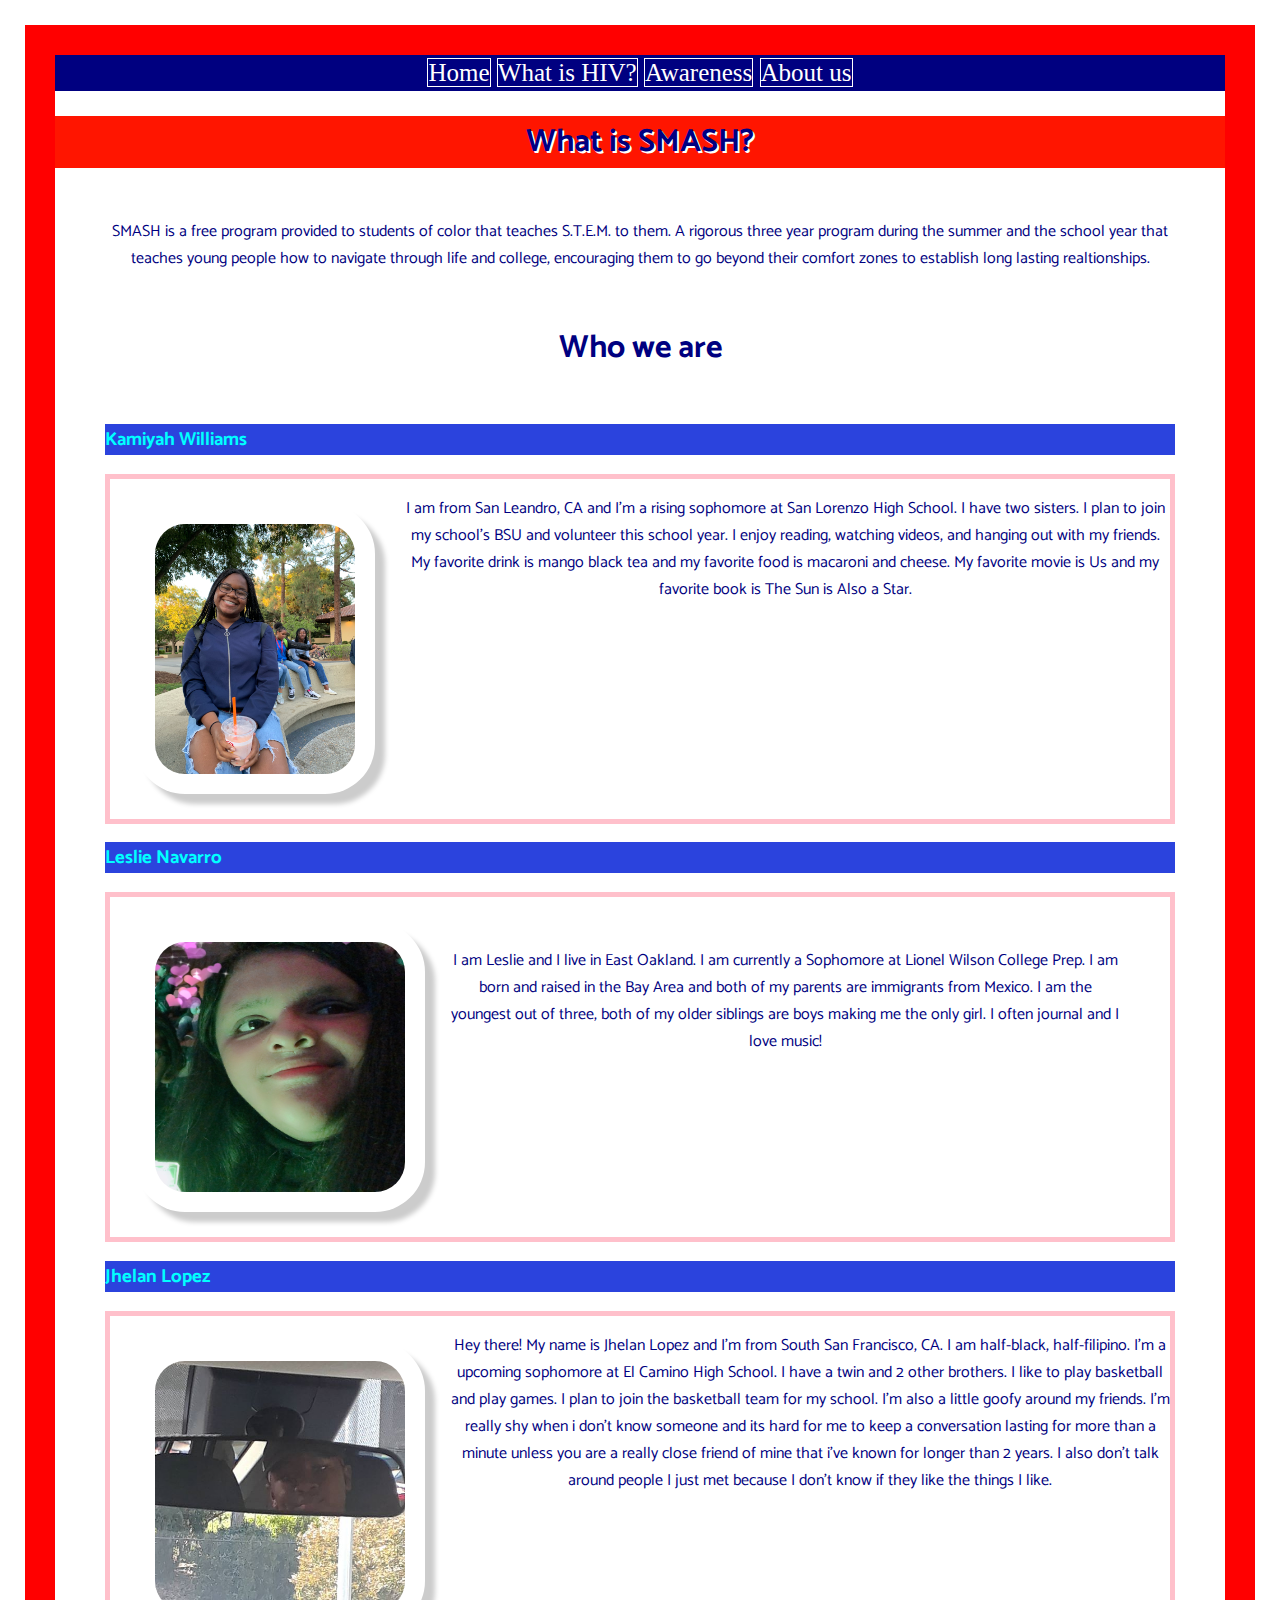
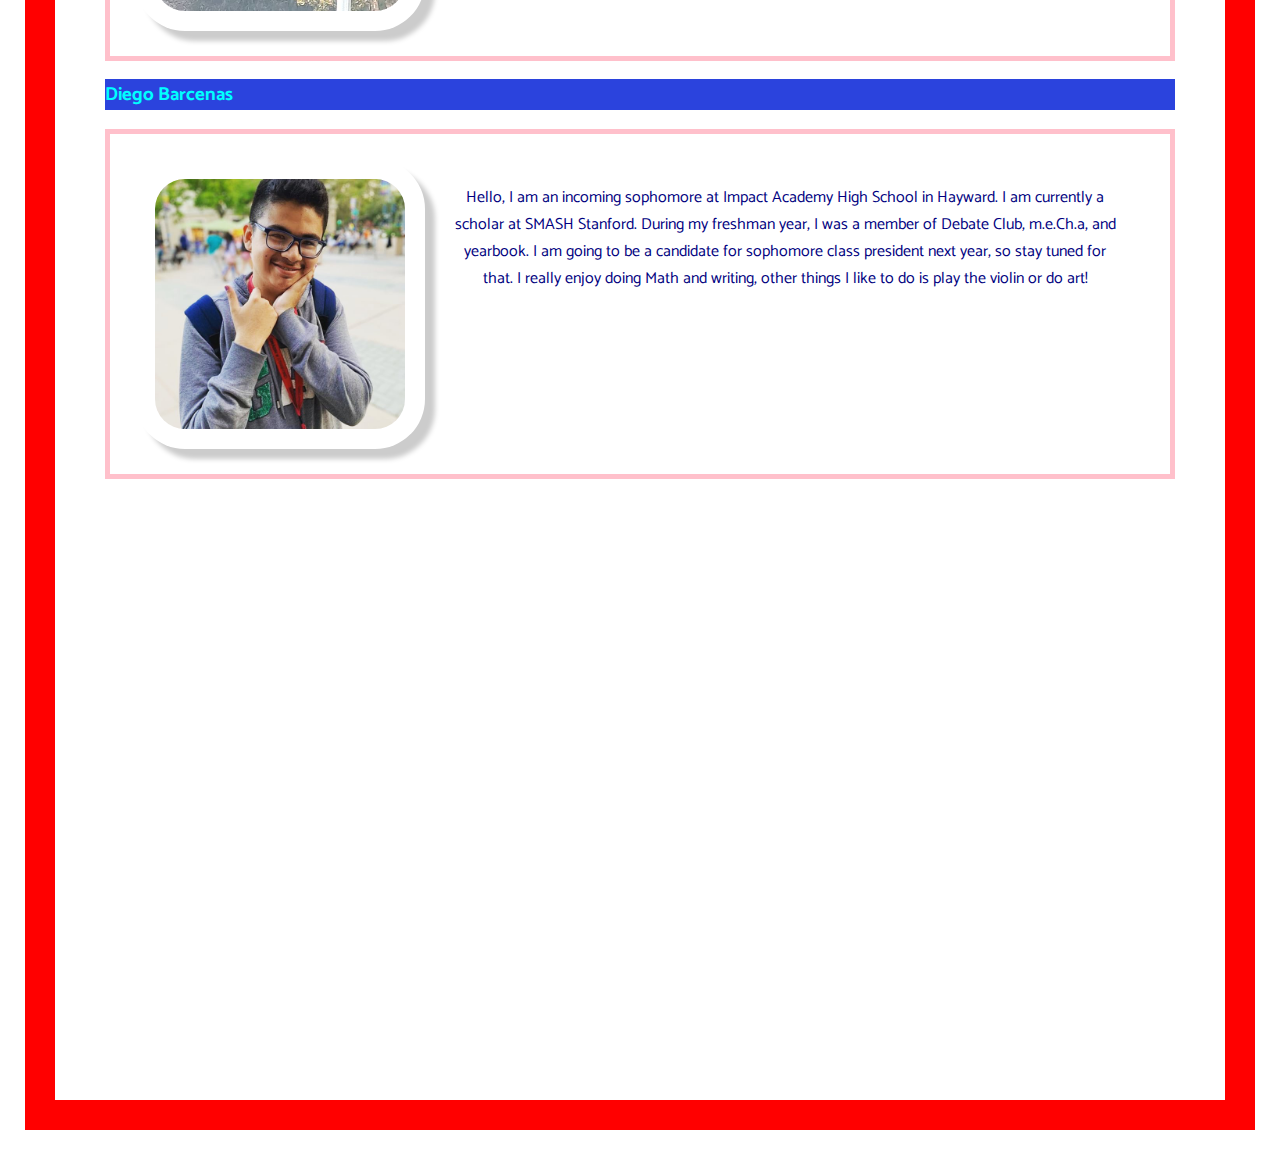
==== commit b57e5f87: "Merge branch 'master' of https://github.com/diegobarcenas37/HIV" ====
--- a/about-us.html
+++ b/about-us.html
@@ -54,7 +54,7 @@
 		<div id="ire">
 		<img id="ireimage" src="./images/white.jpg" alt="Jhelanl2222" style="width: 250px;height:250px">
 		
-		<p class=".ire">Hey there! My name is Jhelan Lopez and I'm from South San Francisco, CA. I am half-black, half-filipino. I'm a upcoming sophomore at El Camino High School. I have a twin and 2 other brothers. I like to play basketball and play games. I plan to join the basketball team for my school. </p>
+		<p class=".ire">Hey there! My name is Jhelan Lopez and I'm from South San Francisco, CA. I am half-black, half-filipino. I'm a upcoming sophomore at El Camino High School. I have a twin and 2 other brothers. I like to play basketball and play games. I plan to join the basketball team for my school. I'm also a little goofy around my friends. I'm really shy when i don't know someone and its hard for me to keep a conversation lasting for more than a minute unless you are a really close friend of mine that i've known for longer than 2 years. I also don't talk around people I just met because I don't know if they like the things I like.  </p>
 	</div>
 			<h3>Diego Barcenas</h3>
 			<div id="grenade">
